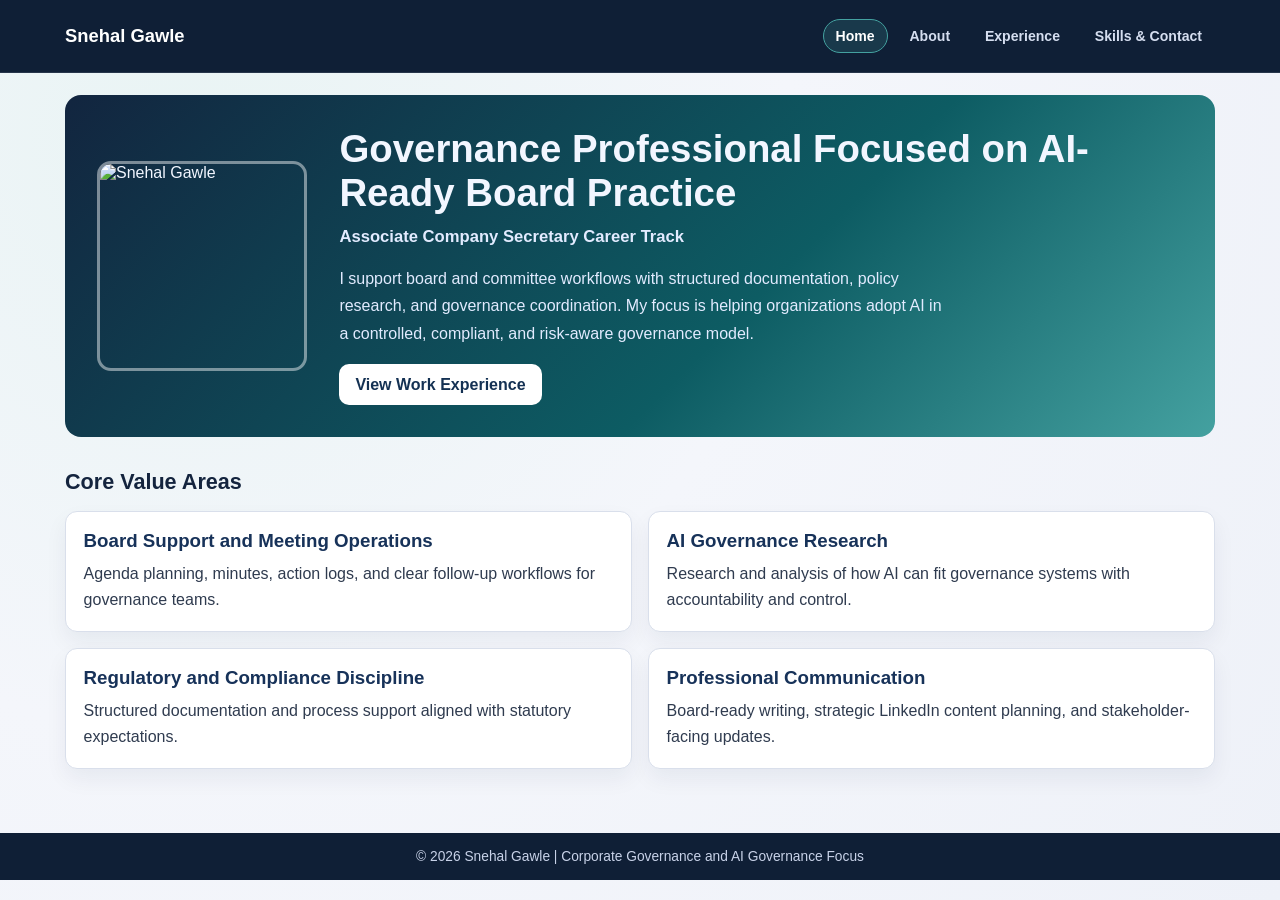
==== index.html @ 2378c067 "add first files Portfoiuo" ====
<!DOCTYPE html>
<html lang="en">
<head>
    <meta charset="UTF-8">
    <meta name="viewport" content="width=device-width, initial-scale=1.0">
    <title>Snehal Gawle | Corporate Governance</title>
    <link rel="stylesheet" href="style.css">
</head>
<body>
    <header class="topbar">
        <div class="topbar-inner">
            <div class="brand">Snehal Gawle</div>
            <nav class="nav">
                <a href="index.html" class="active">Home</a>
                <a href="about.html">About</a>
                <a href="portfolio.html">Experience</a>
                <a href="contact.html">Skills & Contact</a>
            </nav>
        </div>
    </header>

    <main class="wrap">
        <section class="hero-panel hidden-element">
            <img src="Data/Image.jpeg" alt="Snehal Gawle" class="hero-img" id="profileImage">
            <div>
                <h1>Governance Professional Focused on AI-Ready Board Practice</h1>
                <p class="hero-sub">Associate Company Secretary Career Track</p>
                <p>I support board and committee workflows with structured documentation, policy research, and governance coordination. My focus is helping organizations adopt AI in a controlled, compliant, and risk-aware governance model.</p>
                <a href="portfolio.html" class="btn">View Work Experience</a>
            </div>
        </section>

        <section class="section">
            <h2 class="section-title hidden-element">Core Value Areas</h2>
            <div class="grid-2">
                <article class="card hidden-element">
                    <h3>Board Support and Meeting Operations</h3>
                    <p>Agenda planning, minutes, action logs, and clear follow-up workflows for governance teams.</p>
                </article>
                <article class="card hidden-element">
                    <h3>AI Governance Research</h3>
                    <p>Research and analysis of how AI can fit governance systems with accountability and control.</p>
                </article>
                <article class="card hidden-element">
                    <h3>Regulatory and Compliance Discipline</h3>
                    <p>Structured documentation and process support aligned with statutory expectations.</p>
                </article>
                <article class="card hidden-element">
                    <h3>Professional Communication</h3>
                    <p>Board-ready writing, strategic LinkedIn content planning, and stakeholder-facing updates.</p>
                </article>
            </div>
        </section>
    </main>

    <footer>
        <p>&copy; 2026 Snehal Gawle | Corporate Governance and AI Governance Focus</p>
    </footer>

    <script src="scripts.js"></script>
</body>
</html>
---- style.css ----
* { margin: 0; padding: 0; box-sizing: border-box; }

:root {
    --bg: #f4f6fb;
    --ink: #1c2432;
    --muted: #5a6476;
    --brand: #0d5c63;
    --brand-2: #44a1a0;
    --card: #ffffff;
    --line: #d9dfeb;
}

body {
    font-family: "Trebuchet MS", "Segoe UI", sans-serif;
    color: var(--ink);
    background: radial-gradient(circle at 15% 15%, #e9f4f4 0%, #f4f6fb 45%, #eef1f8 100%);
    min-height: 100vh;
}

.topbar {
    position: sticky;
    top: 0;
    z-index: 100;
    background: #0f1f36;
    border-bottom: 1px solid rgba(255, 255, 255, 0.1);
}

.topbar-inner {
    width: min(1150px, 92%);
    margin: 0 auto;
    min-height: 72px;
    display: flex;
    align-items: center;
    justify-content: space-between;
    gap: 1rem;
}

.brand { color: #fff; font-size: 1.15rem; font-weight: 700; }

.nav {
    display: flex;
    gap: 0.55rem;
    flex-wrap: wrap;
    justify-content: flex-end;
}

.nav a {
    color: #d5def0;
    text-decoration: none;
    font-size: 0.88rem;
    font-weight: 600;
    padding: 0.5rem 0.75rem;
    border-radius: 999px;
    border: 1px solid transparent;
}

.nav a.active,
.nav a:hover {
    color: #fff;
    border-color: #44a1a0;
    background: rgba(68, 161, 160, 0.2);
}

.wrap { width: min(1150px, 92%); margin: 0 auto; }

.hero-panel {
    margin-top: 1.4rem;
    background: linear-gradient(135deg, #12253f 0%, #0d5c63 60%, #44a1a0 100%);
    border-radius: 16px;
    padding: 2rem;
    color: #f2f6ff;
    display: grid;
    grid-template-columns: 220px 1fr;
    gap: 1.4rem;
    align-items: center;
}

.hero-img {
    width: 210px;
    height: 210px;
    border-radius: 14px;
    object-fit: cover;
    border: 3px solid rgba(255, 255, 255, 0.45);
}

.hero-panel h1 { font-size: clamp(1.6rem, 3vw, 2.5rem); margin-bottom: 0.45rem; }
.hero-panel p { color: #e2ebff; line-height: 1.7; max-width: 68ch; }
.hero-sub { font-size: 1.04rem; font-weight: 700; margin-bottom: 0.9rem; }

.btn {
    margin-top: 1.1rem;
    display: inline-block;
    padding: 0.72rem 1rem;
    background: #fff;
    color: #143153;
    text-decoration: none;
    font-weight: 700;
    border-radius: 10px;
}

.section { padding: 2rem 0; }
.section-title { margin-bottom: 1rem; font-size: 1.35rem; color: #14243e; }

.grid-2 { display: grid; grid-template-columns: 1fr 1fr; gap: 1rem; }

.card {
    background: var(--card);
    border: 1px solid var(--line);
    border-radius: 12px;
    padding: 1.1rem;
    box-shadow: 0 10px 22px rgba(21, 34, 61, 0.06);
}

.card h3 { margin-bottom: 0.55rem; color: #173259; }
.card p, .card li { color: #2f3b4f; line-height: 1.65; }
.card ul { margin-left: 1rem; }

.timeline { display: grid; gap: 0.9rem; }
.skill-chips { display: flex; flex-wrap: wrap; gap: 0.5rem; }
.chip {
    font-size: 0.82rem;
    font-weight: 700;
    color: #18465b;
    background: #e4f3f1;
    border: 1px solid #b8d8d4;
    border-radius: 999px;
    padding: 0.38rem 0.65rem;
}

footer {
    margin-top: 2rem;
    background: #0f1f36;
    color: #c8d2e8;
    text-align: center;
    padding: 1rem;
    font-size: 0.86rem;
}

.hidden-element { opacity: 0; transform: translateY(24px); transition: opacity 0.6s ease, transform 0.6s ease; }
.show { opacity: 1; transform: translateY(0); }

@media (max-width: 860px) {
    .topbar-inner { min-height: auto; padding: 0.7rem 0; align-items: flex-start; flex-direction: column; }
    .brand { font-size: 1rem; }
    .nav { width: 100%; justify-content: flex-start; }
    .nav a { font-size: 0.78rem; padding: 0.38rem 0.58rem; }
    .hero-panel { grid-template-columns: 1fr; text-align: left; padding: 1.2rem; }
    .hero-img { width: 100%; max-width: 230px; height: 230px; }
    .grid-2 { grid-template-columns: 1fr; }
}
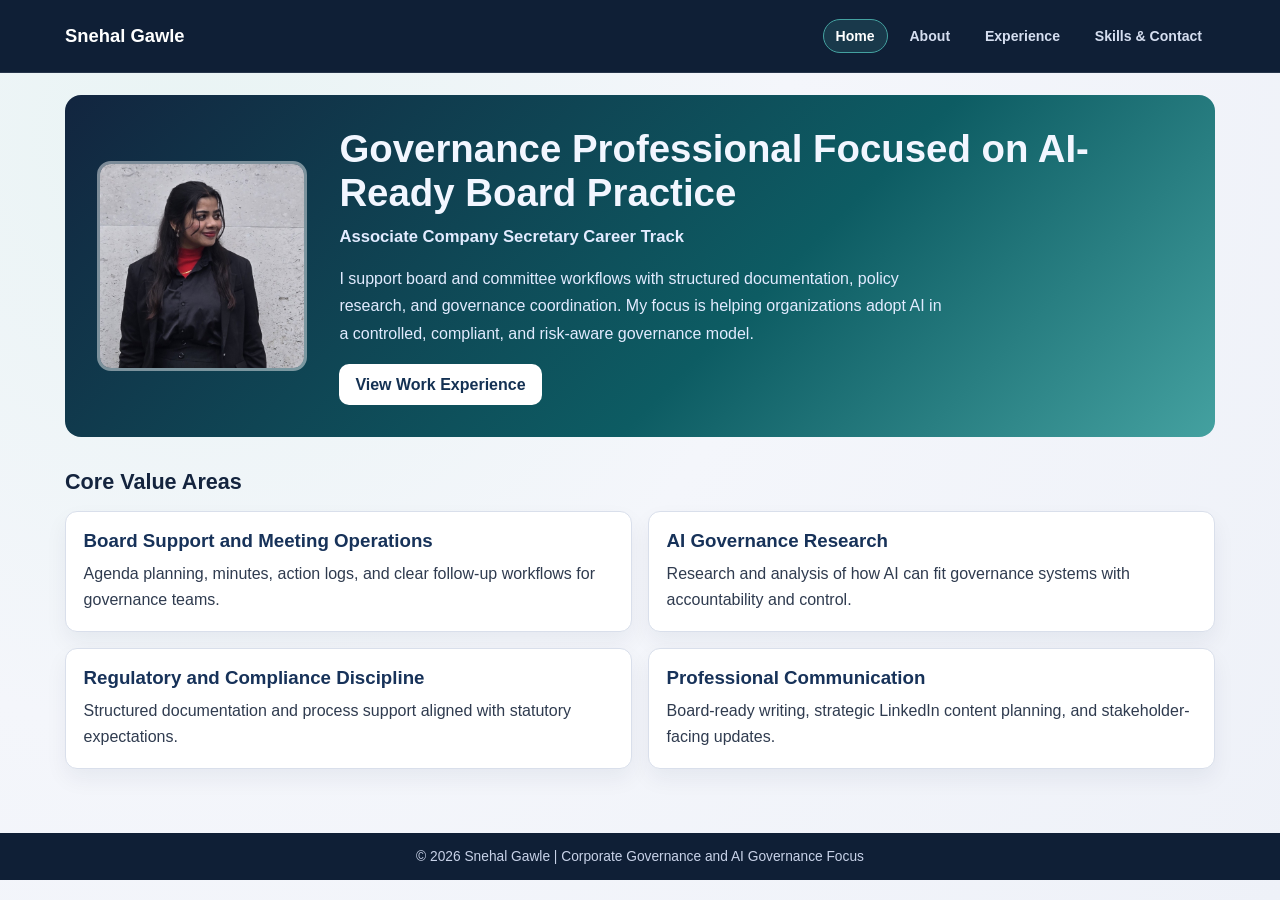
==== commit 0722551b: "Update index.html" ====
--- a/index.html
+++ b/index.html
@@ -21,7 +21,7 @@
 
     <main class="wrap">
         <section class="hero-panel hidden-element">
-            <img src="Data/Image.jpeg" alt="Snehal Gawle" class="hero-img" id="profileImage">
+            <img src="Image.jpeg" alt="Snehal Gawle" class="hero-img" id="profileImage">
             <div>
                 <h1>Governance Professional Focused on AI-Ready Board Practice</h1>
                 <p class="hero-sub">Associate Company Secretary Career Track</p>
